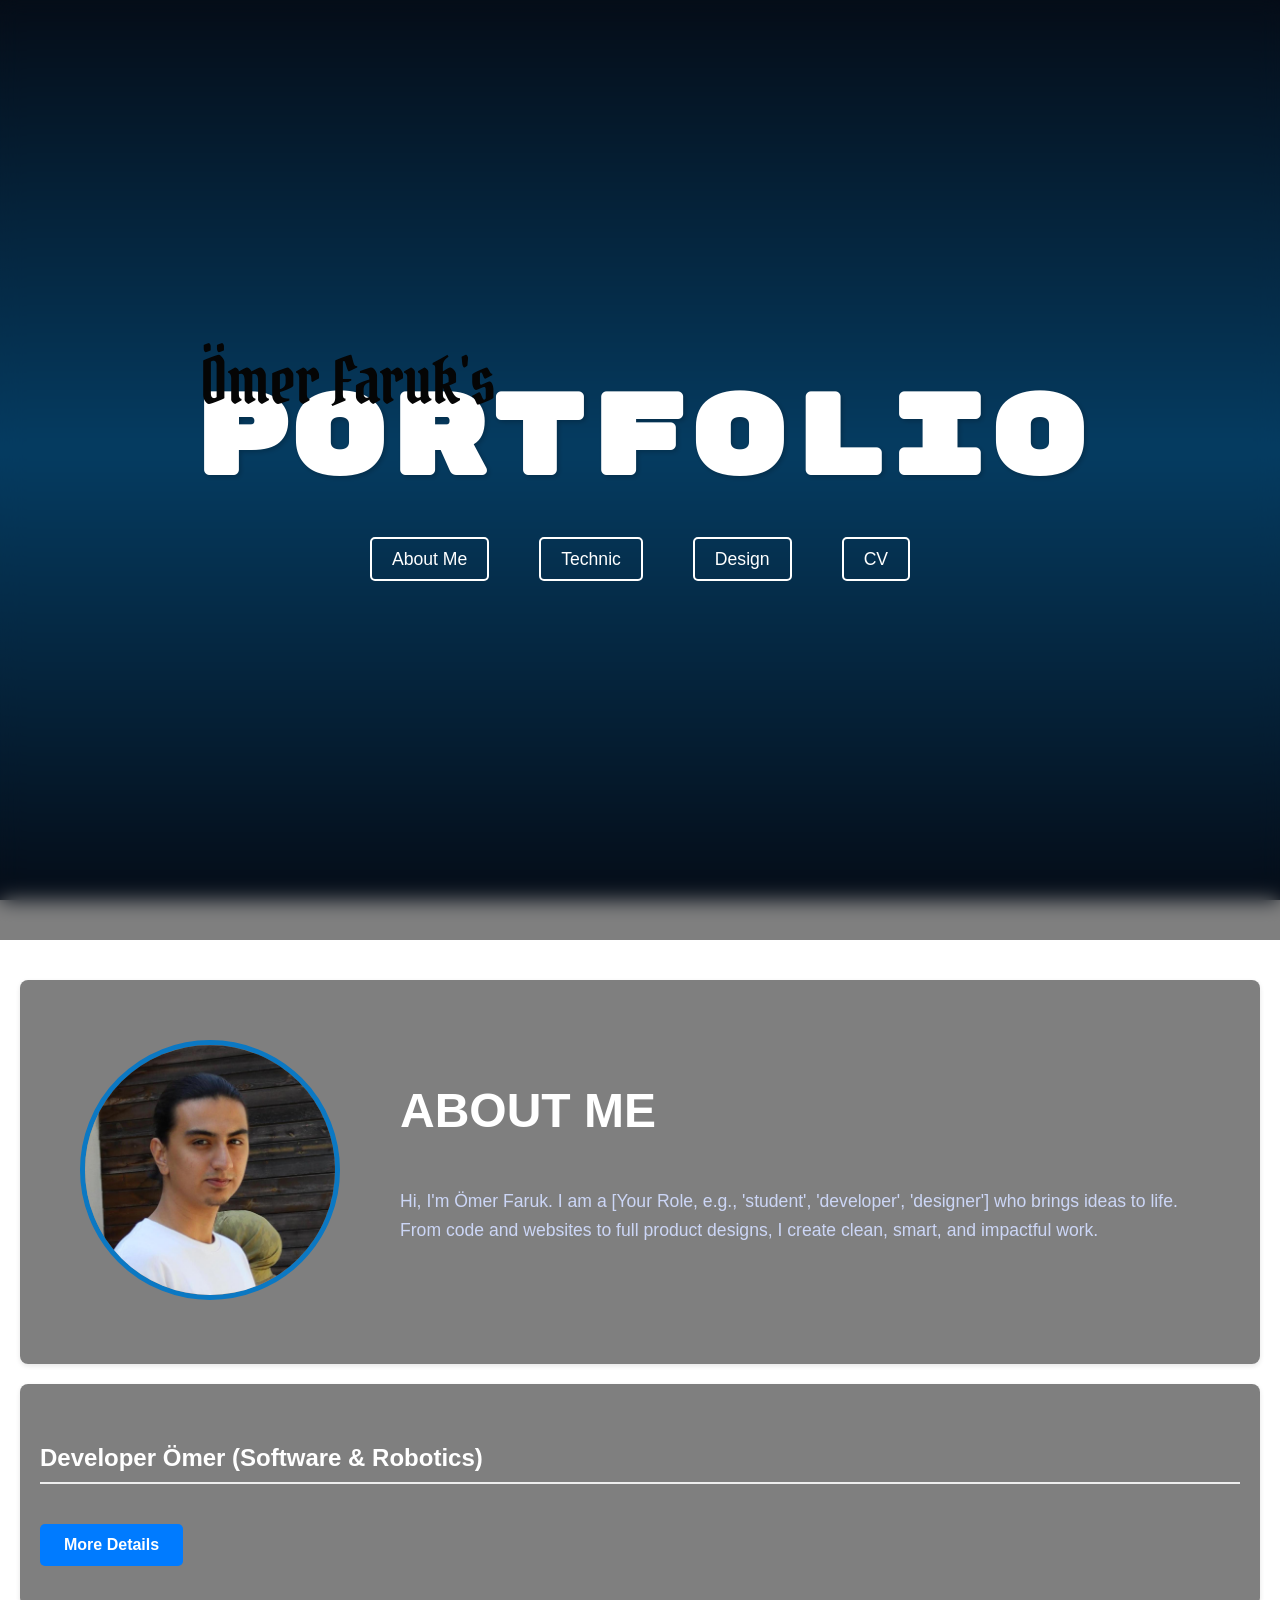
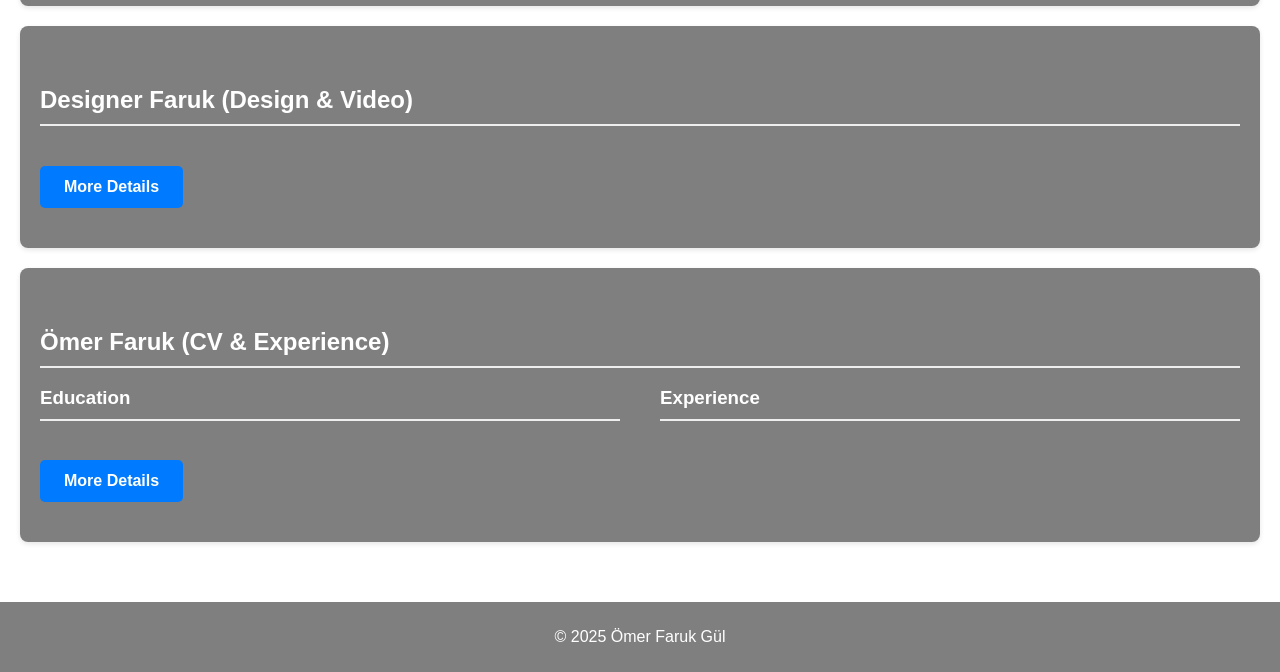
==== portfolio/index.html @ f0be648d "Add files via upload" ====
<!DOCTYPE html>
<html lang="en">
<head>
    <meta charset="UTF-8">
    <meta name="viewport" content="width=device-width, initial-scale=1.0">
    <title>Portfolio Site</title>
    <link rel="stylesheet" href="style.css">
</head>
<body>
    <header id="splash-screen">
        <span class="signature">Ömer Faruk's</span>
        <h1>PORTFOLIO</h1>
        
        <nav class="splash-nav">
            <ul>
                <li><a href="#about-me">About Me</a></li> <li><a href="#developer">Technic</a></li> <li><a href="#designer">Design</a></li>  <li><a href="#cv">CV</a></li>        </ul>
        </nav>
    </header>

    <main>
        <section id="about-me" class="about-me-container">
            
            <div class="about-me-column-left">
                <img src="images/IMG_9961.JPG" alt="Profile Picture" class="profile-picture">
            </div>
            
            <div class="about-me-column-right">
                <h2>ABOUT ME</h2>
                <p>
                    Hi, I'm Ömer Faruk. I am a [Your Role, e.g., 'student', 'developer', 'designer'] 
                    who brings ideas to life. From code and websites to full product designs, 
                    I create clean, smart, and impactful work.
                </p>
                </div>

        </section>

        <section id="developer">
            <h2>Developer Ömer (Software & Robotics)</h2>
            <div class="project-container">
                </div>
            <a href="technic.html" class="btn-details">More Details</a>
        </section>

        <section id="designer">
            <h2>Designer Faruk (Design & Video)</h2>
            <div class="project-container">
                </div>
            <a href="design.html" class="btn-details">More Details</a>
        </section>

        <section id="mr-faruk" class="hidden-section">
            <h2>Mr. Faruk (Gaming)</h2>
            <p>My gaming achievements and history...</p>
        </section>

        <section id="cv">
            <h2>Ömer Faruk (CV & Experience)</h2>
            <div class="cv-container">
                <div class="cv-column">
                    <h3>Education</h3>
                    </div>
                <div class="cv-column">
                    <h3>Experience</h3>
                    </div>
            </div>
            <a href="cv.html" class="btn-details">More Details</a>
        </section>
    </main>

    <footer>
        <p><a href="#mr-faruk">&copy; 2025 Ömer Faruk Gül</a></p> 
    </footer>
</body>
</html>
---- portfolio/style.css ----
html {
    scroll-behavior: smooth; /* Smooth scrolling for anchor links */
}

@font-face { /* Custom font definition */
    font-family: 'Pirata One';  /* Font family name */
    src: url('fonts/Pirata_One/PirataOne-Regular.ttf') format('truetype-variations'); /* Path to the font file */
    font-weight: normal;
}
@font-face {
    font-family: 'Rubik Mono One';  /* Font family name */
    src: url('fonts/RubikMonoOne/RubikMonoOne-Regular.ttf') format('truetype-variations'); /* Path to the font file */
}

@font-face {
    font-family: 'Open Sans';  /* Font family name */
    src: url('fonts/Open_Sans/OpenSans-Regular.ttf') format('truetype-variations'); /* Path to the font file */
}

body {
    background: linear-gradient(to bottom, #0a192f, #0b78c3, #0a192f); /* vertical gradient from dark navy blue to bright blue and back */
    background-size: cover;
    background-attachment: fixed; /* Fixes the background during scrolling */
    font-family: 'Open Sans', sans-serif;   /* font-family */
    margin: 0; /* Removes default margin */
    color: white; /* Default text color */
}

header {
    background-color: rgba(0, 0, 0, 0.50); /* Semi-transparent black */
    backdrop-filter: blur(10px); /* Blurs the background behind the footer */
    -webkit-backdrop-filter: blur(10px); /* for Safari */
    color: rgb(255, 255, 255);
    padding: 20px 20px; /* padding right/left */
    text-align: center;
}

main {
    padding: 20px;
    min-height: 400px;
    font-family: 'Open Sans', sans-serif;
}

footer {
    background-color: rgba(0, 0, 0, 0.50); /* Semi-transparent black */
    backdrop-filter: blur(10px); /* Blurs the background behind the footer */
    -webkit-backdrop-filter: blur(10px); /* for Safari */
    color: rgb(255, 255, 255);
    padding: 10px; /* padding all around */
    text-align: center;
    margin-top: 20px; /* Adds space above the footer */
}

/* --- Footer Secret Link Style --- */

footer a {
    /* This makes the link's color the same as the footer's text (white) */
    color: inherit; 
    
    /* This removes the default underline */
    text-decoration: none; 
    
    /* This changes the cursor from the 'hand' pointer to the default arrow,
       making it not look like a clickable link. */
    cursor: default; 
}

/* --- Navigation Menu Styles --- */

nav ul {
    list-style-type: none; /* Removes the black bullet points */
    padding: 0;
    margin: 0;
    display: flex; /* Aligns the menu items horizontally */
    justify-content: center; /* Centers the menu items */
}

nav li {
    margin: 0 15px; /* Adds space between each menu item */
}

nav a {
    color: rgb(255, 255, 255); /* Makes the link text white */
    text-decoration: none; /* Removes the default underline */
    font-weight: bold;
}

nav a:hover {
    color: #8cabff; /* Adds a slight gray color when you hover over a link */
}

/* --- Section Styles --- */

section {
    padding: 40px 20px; /* Adds internal spacing (top/bottom - left/right) */
    margin: 20px 0; /* Adds external spacing between sections */
    background-color: rgba(0, 0, 0, 0.50); /* Semi-transparent black */
    backdrop-filter: blur(10px); /* Blurs the background behind the footer */
    -webkit-backdrop-filter: blur(10px); /* for Safari */
    color: rgb(255, 255, 255);
    border-radius: 8px; /* Rounds the corners of the sections */
    box-shadow: 0 2px 5px rgba(0,0,0,0.1); /* Adds a subtle shadow */
}

section h2 {
    border-bottom: 2px solid #eee; /* Adds a light line under the section heading */
    padding-bottom: 10px;
}

/* --- Secret Section Style --- */
/* We will use this class later to hide the section */
.hidden-section {
    display: none; /* This completely hides the 'Mr. Faruk' section */
}

/* --- Project Gallery Styles --- */

.project-container {
    display: grid;
    /* This creates a responsive grid. 
       - 'auto-fit': automatically fit as many columns as possible.
       - 'minmax(300px, 1fr)': each column will be a minimum of 300px wide, 
         and will share the remaining space equally (1fr). */
    grid-template-columns: repeat(auto-fit, minmax(300px, 1fr));
    gap: 20px; /* Space between the cards */
}

.project-card {
    background-color: rgba(0, 0, 0, 0.056); /* Semi-transparent black */
    backdrop-filter: blur(10px); /* Blurs the background behind the footer */
    -webkit-backdrop-filter: blur(10px); /* for Safari */
    border: 1px solid #061429;
    border-radius: 8px; /* Rounded corners */
    overflow: hidden; /* Ensures the image's corners are also rounded */
    box-shadow: 0 10px 10px rgba(255, 255, 255, 0.05); /* A very subtle shadow */
    /* This transition is for the animation you wanted */
    transition: transform 0.3s ease, box-shadow 0.3s ease;
}

/* This is the simple animation you requested */
.project-card:hover {
    transform: translateY(-5px); /* Lifts the card up slightly */
    box-shadow: 0 4px 10px rgba(0,0,0,0.1); /* Makes the shadow stronger */
}

.project-card img {
    width: 100%; /* Makes the image fill the card's width */
    height: auto; /* Maintains the aspect ratio */
    display: block; /* Removes any extra space below the image */
}

.project-info {
    padding: 20px; /* Adds space inside the card, below the image */
}

.project-info h3 {
    margin-top: 0;
    margin-bottom: 10px;
}

.project-info p {
    font-size: 0.9em;
    color: #ffffff;
    line-height: 1.5;
}

/* --- Tag Styles --- */

.project-tags {
    display: flex;
    flex-wrap: wrap; /* Tags will wrap to the next line if they don't fit */
    gap: 8px; /* Space between tags */
    margin-top: 15px;
}

.tag {
    padding: 5px 12px;
    border-radius: 15px; /* Pill-shaped tags */
    font-size: 0.75em;
    font-weight: 700;
    text-transform: uppercase;
    background-color: #ccc; /* Default tag color */
    color: #333;
}

/* Specific tag colors based on your plan */
.tag.professional { background-color: #007bff; color: white; }
.tag.latest { background-color: #28a745; color: white; }
.tag.beginner { background-color: #ffc107; color: #ffffff; }
.tag.experienced { background-color: #fd7e14; color: white; }

/* --- New Tag Colors for Design Section --- */

.tag.video { 
    background-color: #6f42c1; /* A nice purple */ 
    color: white; 
}

.tag.design { 
    background-color: #e83e8c; /* A vibrant pink */ 
    color: white; 
}

/* --- CV Section Styles --- */

.cv-container {
    display: flex; /* This is the magic that creates columns */
    flex-wrap: wrap; /* If the screen is too small, columns will stack */
    gap: 40px; /* Space between the columns */
}

.cv-column {
    /* Each column will take up roughly half the space */
    flex: 1; 
    min-width: 280px; /* Ensures columns don't get too squished */
}

.cv-column h3 {
    /* A little styling for the column titles */
    border-bottom: 2px solid #eee;
    padding-bottom: 10px;
    margin-top: 0;
}

.cv-item {
    margin-bottom: 20px; /* Space between each entry (e.g., university and high school) */
}

.cv-item h4 {
    margin-bottom: 5px; /* Less space between item title and details */
}

.cv-item p {
    margin: 5px 0;
    font-size: 0.9em;
    color: #ffffff;
}

.cv-item ul {
    margin-top: 10px;
    padding-left: 20px; /* Indent the bullet points */
    font-size: 0.9em;
    color: #ffffff;
}

/* --- Splash Screen (Full-screen Header) Styles --- */

#splash-screen {
    /* Makes the header take up the full browser height */
    height: 100vh;
    
    background-image: url(/images/main-background.jpeg); /* Your background image */
    background-size: cover; /* Ensures the image covers the entire section */
    background-position: center; /* Centers the image */

    color: white;

    /* This centers the content (h1 and nav) vertically */
    display: flex;
    flex-direction: column;
    justify-content: center;
    align-items: center;
    
    /* Ensures it's always on top of other content */
    position: relative;
}

#splash-screen h1 {
    /* Large, bold text like your 'PORTFOLIO' example */
    font-size: 7em; /* 'em' scales with the base font size */
    font-weight: 700;
    letter-spacing: 5px; /* Adds space between letters */
    margin: 0;

    font-family: 'Rubik Mono One', sans-serif;
    
    /* A subtle text shadow */
    text-shadow: 2px 2px 5px rgba(0,0,0,0.2);
    position: relative; /* z-index'in çalışması için gereklidir */
    z-index: 5; /* İmzanın arkasında kalmasını sağlar */
}

/* --- Splash Screen Navigation Styles --- */

.splash-nav ul {
    list-style-type: none; /* Removes bullet points */
    padding: 0;
    margin-top: 40px; /* Space below the 'PORTFOLIO' title */
    
    /* Aligns the buttons horizontally */
    display: flex; 
    gap: 20px; /* Space between buttons */
}

.splash-nav a {
    color: white;
    text-decoration: none;
    font-size: 1.1em;
    font-weight: 500;
    
    /* This creates the 'button' look */
    padding: 10px 20px;
    border: 2px solid white;
    border-radius: 5px;
    
    /* Simple animation */
    transition: background-color 0.3s ease, color 0.3s ease;
}

.splash-nav a:hover {
    /* On hover, fill the button */
    background-color: white;
    color: #0a192f; /* The dark navy blue */
}

/* --- Signature Styling --- */

.signature {
    /* Absolute positioning relative to #splash-screen */
    position: absolute;
    top: calc(50% - 130px);
    left: calc(50% - 440px);

    font-family: 'Pirata One', sans-serif; /* Yeni fontu burada kullanıyoruz */
    font-size: 4em; /* Large size */
    color: rgba(5, 5, 5);

    z-index: 10; /* Ensures it stays above other elements */
}

/* Adjustments for smaller screens if needed (we can add more later) */
@media (max-width: 768px) {
    .signature {
        font-size: 1.8em;
        top: calc(50% - 100px);
        left: calc(50% - 150px);
    }
    #splash-screen h1 {
        font-size: 3.5em;
    }
}

/* --- 'About Me' Section Styles --- */

.about-me-container {
    /* Uses flexbox to create the two-column layout */
    display: flex;
    align-items: center; /* Vertically centers the items */
    gap: 40px; /* Space between the picture and the text */
    
    /* Makes columns stack on small screens */
    flex-wrap: wrap; 
    
    /* Centers the whole container */
    justify-content: center; 
    
    /* We'll override the default section padding */
    padding: 60px 40px;
}

.about-me-column-left {
    flex-basis: 300px; /* Sets a base width for the image column */
    text-align: center;
}

.profile-picture {
    /* Makes the placeholder image round */
    border-radius: 50%; 
    width: 250px;
    height: 250px;
    object-fit: cover; /* Ensures the image covers the area */
    border: 5px solid #0b78c3; /* Adds a blue border */
}

.about-me-column-right {
    flex-basis: 500px; /* Sets a base width for the text column */
    flex-grow: 1;
}

.about-me-column-right h2 {
    /* Styling for the 'ABOUT ME' heading */
    font-size: 3em;
    font-weight: 700;
    margin-top: 0;
    border-bottom: none; /* Removes the old line */
}

.about-me-column-right p {
    font-size: 1.1em;
    line-height: 1.6;
    color: #ccd6f6; /* A lighter, softer white */
}


/* --- 'More Details' Button Style --- */

.btn-details {
    /* This makes the <a> tag look like a button */
    display: inline-block; /* Allows setting margin/padding */
    background-color: #007bff; /* A bright blue */
    color: white;
    padding: 12px 24px;
    margin-top: 20px; /* Space above the button */
    
    text-decoration: none; /* Removes underline */
    font-weight: bold;
    border-radius: 5px;
    
    /* Simple animation */
    transition: transform 0.3s ease, background-color 0.3s ease;
}

.btn-details:hover {
    background-color: #0056b3; /* A darker blue on hover */
    transform: translateY(-2px); /* Lifts the button slightly */
}
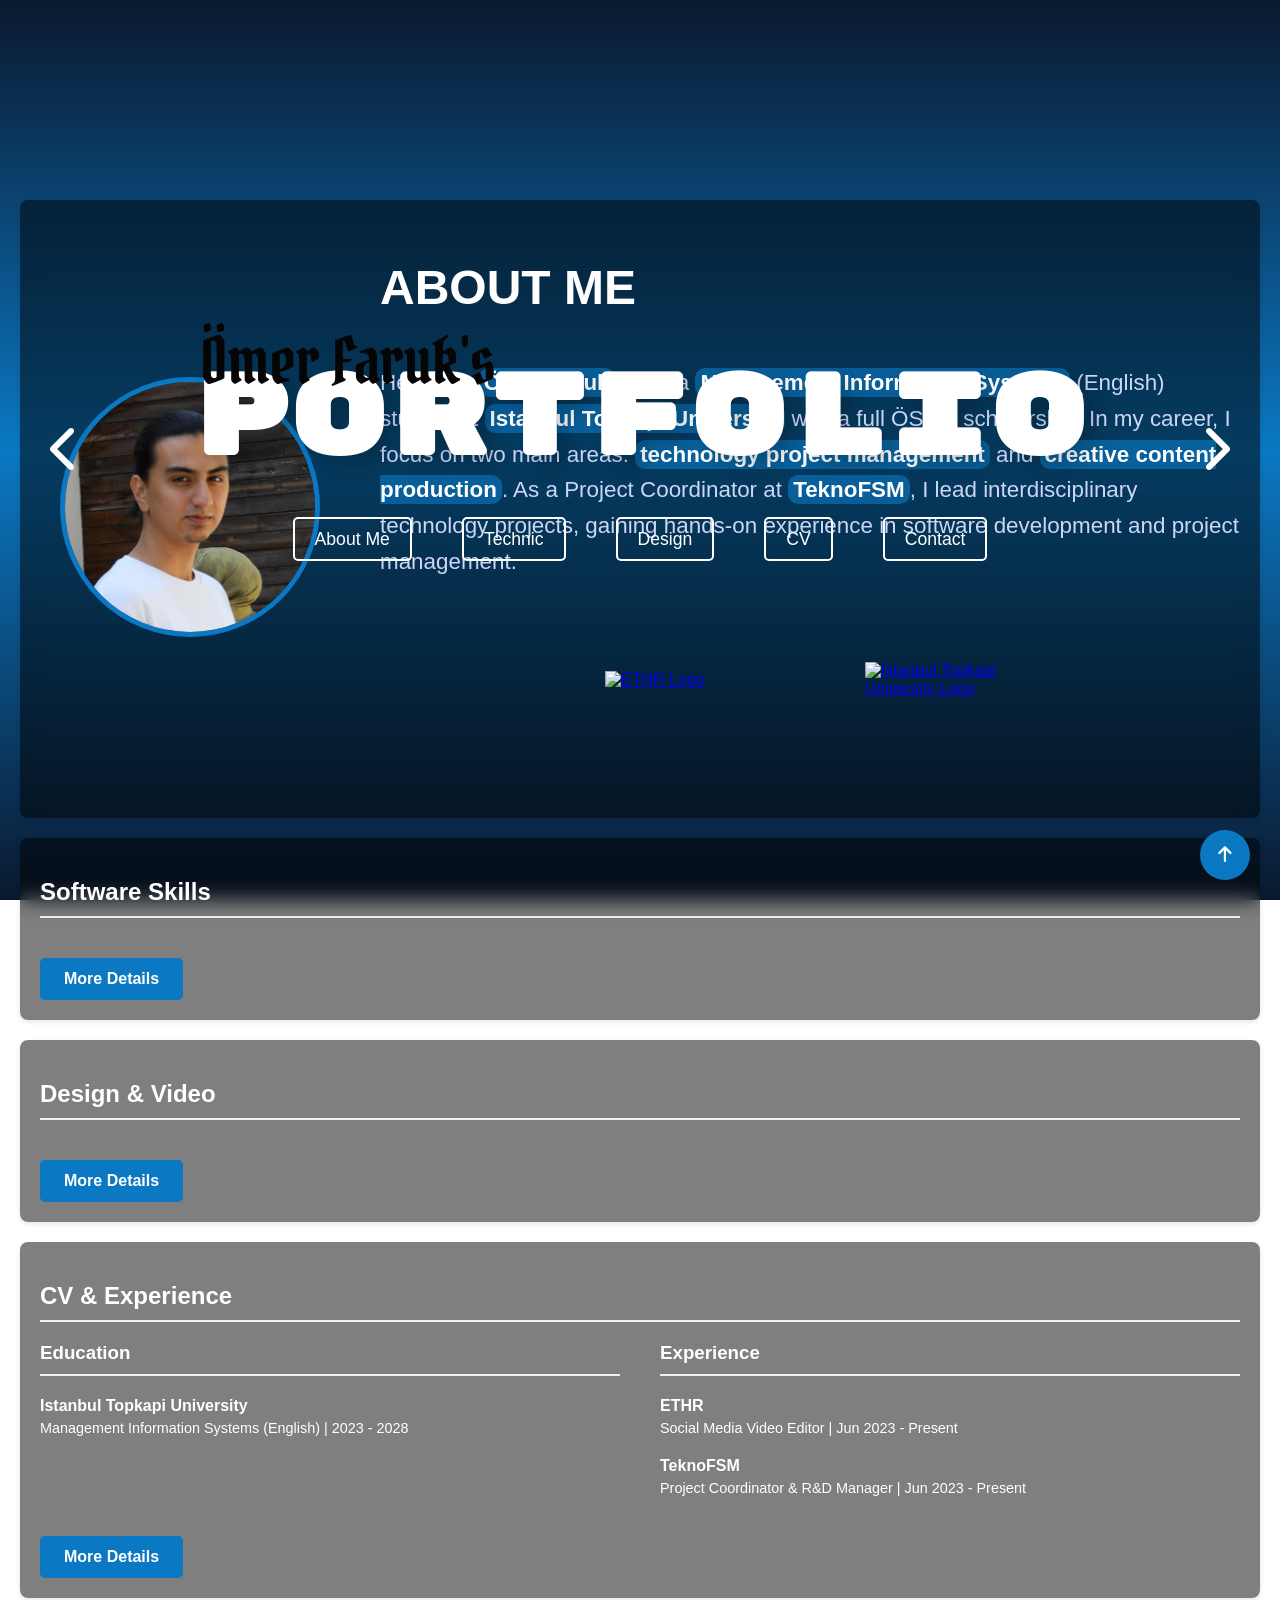
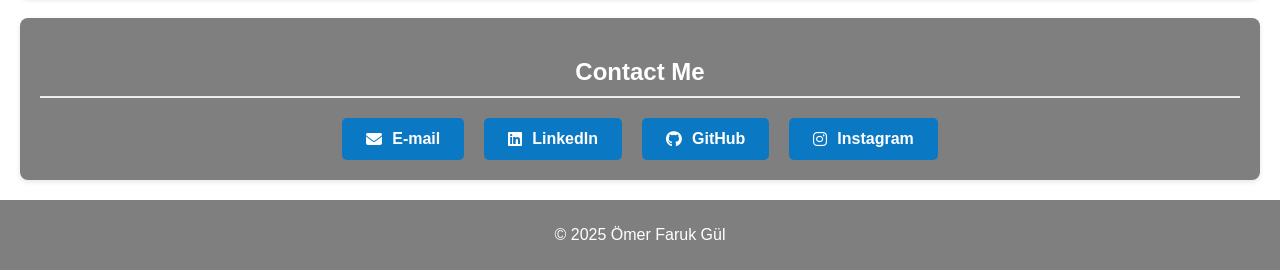
==== commit adb11aea: "Add files via upload" ====
--- a/portfolio/index.html
+++ b/portfolio/index.html
@@ -4,72 +4,123 @@
     <meta charset="UTF-8">
     <meta name="viewport" content="width=device-width, initial-scale=1.0">
     <title>Portfolio Site</title>
-    <link rel="stylesheet" href="style.css">
+    <link rel="stylesheet" href="https://cdnjs.cloudflare.com/ajax/libs/font-awesome/6.5.1/css/all.min.css" 
+    integrity="sha512-DTOQO9RWCH3ppGqcWaEA1BIZOC6xxalwEsw9c2QQeAIftl+Vegovlnee1c9QX4TctnWMn13TZye+giMm8e2LwA==" 
+    crossorigin="anonymous" referrerpolicy="no-referrer" /> <!-- Font Awesome CSS -->
+    <link rel="stylesheet" href="style.css"> <!-- Custom CSS -->
+    <script src="script.js"></script> <!-- Custom JS -->
 </head>
-<body>
-    <header id="splash-screen">
-        <span class="signature">Ömer Faruk's</span>
-        <h1>PORTFOLIO</h1>
-        
-        <nav class="splash-nav">
-            <ul>
-                <li><a href="#about-me">About Me</a></li> <li><a href="#developer">Technic</a></li> <li><a href="#designer">Design</a></li>  <li><a href="#cv">CV</a></li>        </ul>
-        </nav>
-    </header>
-
-    <main>
+<body id="top" class="page-index">
+    <div class="page-wrapper">
+        <header id="splash-screen">
+            <span class="signature">Ömer Faruk's</span>
+            <!-- Navigation Arrows -->
+            <div class="splash-arrow-container">
+                <a href="design.html" class="splash-arrow left"><i class="fa-solid fa-chevron-left"></i></a>
+                <a href="cv.html" class="splash-arrow right"><i class="fa-solid fa-chevron-right"></i></a>
+            </div>
+            <h1>PORTFOLIO</h1>
+            
+            <nav class="splash-nav">
+                <ul>
+                    <li><a href="#about-me">About Me</a></li>
+                    <li><a href="#developer">Technic</a></li>
+                    <li><a href="#designer">Design</a></li> 
+                    <li><a href="#cv">CV</a></li>     
+                    <li><a href="#contact">Contact</a></li>   
+                </ul>
+            </nav>
+        </header>
+        <main id="content">
         <section id="about-me" class="about-me-container">
             
             <div class="about-me-column-left">
                 <img src="images/IMG_9961.JPG" alt="Profile Picture" class="profile-picture">
             </div>
-            
+
             <div class="about-me-column-right">
                 <h2>ABOUT ME</h2>
                 <p>
-                    Hi, I'm Ömer Faruk. I am a [Your Role, e.g., 'student', 'developer', 'designer'] 
-                    who brings ideas to life. From code and websites to full product designs, 
-                    I create clean, smart, and impactful work.
+                    Hello, I'm <b style="color:white">Ömer Faruk</b>. I am a <b style="color:white">Management Information Systems</b> (English) 
+                    student at <b style="color:white">Istanbul Topkapi University</b> with a full ÖSYM scholarship. In my career, 
+                    I focus on two main areas: <b style="color:white">technology project management</b> and <b style="color:white">creative 
+                    content production</b>. As a Project Coordinator at <b style="color:white">TeknoFSM</b>,
+                    I lead interdisciplinary technology projects, gaining hands-on experience in software development and project management.
                 </p>
+                <div class="about-me-container">
+                    <a href="https://ethrw.org/" target="_blank"><img src="/images/ethr_logo.png" alt="ETHR Logo" class="company-logo"></a>
+                    <a href="https://www.topkapi.edu.tr/" target="_blank"><img src="/images/İstanbul_Topkapı_Üniversitesi_logo.png"
+                        alt="Istanbul Topkapi University Logo" class="company-logo"></a>
+                </div>
                 </div>
 
         </section>
 
         <section id="developer">
-            <h2>Developer Ömer (Software & Robotics)</h2>
+            <h2>Software Skills</h2>
             <div class="project-container">
                 </div>
-            <a href="technic.html" class="btn-details">More Details</a>
+            <a href="technic.html#content" class="btn-details">More Details</a>
         </section>
 
         <section id="designer">
-            <h2>Designer Faruk (Design & Video)</h2>
+            <h2>Design & Video</h2>
             <div class="project-container">
                 </div>
-            <a href="design.html" class="btn-details">More Details</a>
+            <a href="design.html#content" class="btn-details">More Details</a>
         </section>
 
+        <section id="cv">
+            <h2>CV & Experience</h2>
+            <div class="cv-container">
+                <div class="cv-column">
+                    <h3>Education</h3>
+                    <div class="cv-item">
+                        <h4>Istanbul Topkapi University</h4>
+                        <p>Management Information Systems (English) | 2023 - 2028</p>
+                    </div>
+                    </div>
+                <div class="cv-column">
+                    <h3>Experience</h3>
+                    <div class="cv-item">
+                        <h4>ETHR</h4>
+                        <p>Social Media Video Editor | Jun 2023 - Present</p>
+                    </div>
+                    <div class="cv-item">
+                        <h4>TeknoFSM</h4>
+                        <p> Project Coordinator & R&D Manager | Jun 2023 - Present</p>
+                    </div>
+                </div>
+            </div>
+            <a href="cv.html#content" class="btn-details">More Details</a>
+        </section>
+        
         <section id="mr-faruk" class="hidden-section">
             <h2>Mr. Faruk (Gaming)</h2>
             <p>My gaming achievements and history...</p>
         </section>
 
-        <section id="cv">
-            <h2>Ömer Faruk (CV & Experience)</h2>
-            <div class="cv-container">
-                <div class="cv-column">
-                    <h3>Education</h3>
-                    </div>
-                <div class="cv-column">
-                    <h3>Experience</h3>
-                    </div>
+        <section id="contact">
+            <h2>Contact Me</h2>
+            <div class="contact-links">
+                <a href="mailto:omergulfaruk05@gmail.com" class="contact-link"><i class="fa-solid fa-envelope"></i>E-mail</a>
+                <a href="https://www.linkedin.com/in/omer-faruk-gul/" target="_blank" class="contact-link"><i class="fa-brands fa-linkedin"></i>LinkedIn</a>
+                <a href="https://github.com/mrfrkgl" target="_blank" class="contact-link"><i class="fa-brands fa-github"></i>GitHub</a>
+                <a href="https://www.instagram.com/lmr.frkl/" target="_blank" class="contact-link"><i class="fa-brands fa-instagram"></i>Instagram</a>
             </div>
-            <a href="cv.html" class="btn-details">More Details</a>
         </section>
-    </main>
 
-    <footer>
-        <p><a href="#mr-faruk">&copy; 2025 Ömer Faruk Gül</a></p> 
-    </footer>
+        </main>
+
+        <footer>
+            <p><a href="#mr-faruk">&copy; 2025 Ömer Faruk Gül</a></p>
+        </footer>
+
+        <!-- Scroll to Top Button -->
+        <a href="#top" id="scrollToTopBtn" title="Go to top"><i class="fa-solid fa-arrow-up"></i></a>
+    </div>
+
+    
+
 </body>
 </html>
--- a/portfolio/style.css
+++ b/portfolio/style.css
@@ -1,6 +1,7 @@
-
 html {
     scroll-behavior: smooth; /* Smooth scrolling for anchor links */
+    transition: background-color 0.3s ease, transform 0.3s ease; /* Smooth scrolling transition */
+    scroll-padding-top: 70px;
 }
 
 @font-face { /* Custom font definition */
@@ -19,7 +20,7 @@
 }
 
 body {
-    background: linear-gradient(to bottom, #0a192f, #0b78c3, #0a192f); /* vertical gradient from dark navy blue to bright blue and back */
+    background: linear-gradient(to bottom, #0a192f, #0b78c3, #0a192f);
     background-size: cover;
     background-attachment: fixed; /* Fixes the background during scrolling */
     font-family: 'Open Sans', sans-serif;   /* font-family */
@@ -27,19 +28,12 @@
     color: white; /* Default text color */
 }
 
-header {
-    background-color: rgba(0, 0, 0, 0.50); /* Semi-transparent black */
-    backdrop-filter: blur(10px); /* Blurs the background behind the footer */
-    -webkit-backdrop-filter: blur(10px); /* for Safari */
-    color: rgb(255, 255, 255);
-    padding: 20px 20px; /* padding right/left */
-    text-align: center;
-}
-
 main {
-    padding: 20px;
     min-height: 400px;
+    margin-top: 200px;
     font-family: 'Open Sans', sans-serif;
+    /* Bu, header'ın (z-index: 1000) her zaman main içeriğinin üzerinde kalmasını sağlar */
+    position: relative;
 }
 
 footer {
@@ -55,15 +49,9 @@
 /* --- Footer Secret Link Style --- */
 
 footer a {
-    /* This makes the link's color the same as the footer's text (white) */
-    color: inherit; 
-    
-    /* This removes the default underline */
-    text-decoration: none; 
-    
-    /* This changes the cursor from the 'hand' pointer to the default arrow,
-       making it not look like a clickable link. */
-    cursor: default; 
+    color: inherit; /* This makes the link's color the same as the footer's text (white) */
+    text-decoration: none; /* This removes the default underline */
+    cursor: pointer; /* Changes the cursor to a pointer */
 }
 
 /* --- Navigation Menu Styles --- */
@@ -93,8 +81,10 @@
 /* --- Section Styles --- */
 
 section {
-    padding: 40px 20px; /* Adds internal spacing (top/bottom - left/right) */
+    padding: 20px 20px; /* Adds internal spacing (top/bottom - left/right) */
     margin: 20px 0; /* Adds external spacing between sections */
+    margin-left: 20px;
+    margin-right: 20px;
     background-color: rgba(0, 0, 0, 0.50); /* Semi-transparent black */
     backdrop-filter: blur(10px); /* Blurs the background behind the footer */
     -webkit-backdrop-filter: blur(10px); /* for Safari */
@@ -108,10 +98,13 @@
     padding-bottom: 10px;
 }
 
-/* --- Secret Section Style --- */
-/* We will use this class later to hide the section */
 .hidden-section {
     display: none; /* This completely hides the 'Mr. Faruk' section */
+}
+
+/* When the #mr-faruk element is targeted by the URL, display it */
+#mr-faruk:target {
+    display: block;
 }
 
 /* --- Project Gallery Styles --- */
@@ -190,18 +183,6 @@
 .tag.beginner { background-color: #ffc107; color: #ffffff; }
 .tag.experienced { background-color: #fd7e14; color: white; }
 
-/* --- New Tag Colors for Design Section --- */
-
-.tag.video { 
-    background-color: #6f42c1; /* A nice purple */ 
-    color: white; 
-}
-
-.tag.design { 
-    background-color: #e83e8c; /* A vibrant pink */ 
-    color: white; 
-}
-
 /* --- CV Section Styles --- */
 
 .cv-container {
@@ -250,7 +231,6 @@
     /* Makes the header take up the full browser height */
     height: 100vh;
     
-    background-image: url(/images/main-background.jpeg); /* Your background image */
     background-size: cover; /* Ensures the image covers the entire section */
     background-position: center; /* Centers the image */
 
@@ -263,9 +243,13 @@
     align-items: center;
     
     /* Ensures it's always on top of other content */
-    position: relative;
-}
-
+    position: absolute;
+    width: 100%;
+    top: 0;
+    z-index: 1000; /* İçeriğin üzerinde kalmasını sağlar */
+    /* Animasyonlar için geçişler ekliyoruz */
+    transition: height 0.5s ease, background-color 0.5s ease, backdrop-filter 0.5s ease, padding 0.5s ease;
+}
 #splash-screen h1 {
     /* Large, bold text like your 'PORTFOLIO' example */
     font-size: 7em; /* 'em' scales with the base font size */
@@ -276,9 +260,10 @@
     font-family: 'Rubik Mono One', sans-serif;
     
     /* A subtle text shadow */
-    text-shadow: 2px 2px 5px rgba(0,0,0,0.2);
+    text-shadow: 10px 10px 20px rgba(0,0,0,0.2);
     position: relative; /* z-index'in çalışması için gereklidir */
     z-index: 5; /* İmzanın arkasında kalmasını sağlar */
+    transition: font-size 0.5s ease; /* Yazı boyutu değişimini yumuşatır */
 }
 
 /* --- Splash Screen Navigation Styles --- */
@@ -327,6 +312,7 @@
     color: rgba(5, 5, 5);
 
     z-index: 10; /* Ensures it stays above other elements */
+    transition: opacity 0.5s ease, transform 0.5s ease; /* İmzanın kaybolmasını ve hareketini yumuşatır */
 }
 
 /* Adjustments for smaller screens if needed (we can add more later) */
@@ -356,7 +342,7 @@
     justify-content: center; 
     
     /* We'll override the default section padding */
-    padding: 60px 40px;
+    padding: 60px 20px;
 }
 
 .about-me-column-left {
@@ -371,6 +357,12 @@
     height: 250px;
     object-fit: cover; /* Ensures the image covers the area */
     border: 5px solid #0b78c3; /* Adds a blue border */
+    transition: transform 0.3s ease; /* Büyüme animasyonunu yumuşatır */
+}
+
+.profile-picture:hover {
+    /* Fare üzerine gelince resmi %10 oranında büyütür */
+    transform: scale(1.1);
 }
 
 .about-me-column-right {
@@ -387,25 +379,31 @@
 }
 
 .about-me-column-right p {
-    font-size: 1.1em;
+    font-size: 1.4em;
     line-height: 1.6;
     color: #ccd6f6; /* A lighter, softer white */
 }
 
+.about-me-column-right b {
+    background-color: #0b79c39a;
+    border-radius: 10px;
+    padding: 2px 5px /* A lighter, softer white */
+}
 
 /* --- 'More Details' Button Style --- */
 
 .btn-details {
     /* This makes the <a> tag look like a button */
     display: inline-block; /* Allows setting margin/padding */
-    background-color: #007bff; /* A bright blue */
+    background-color: #0b78c3; /* A bright blue */
     color: white;
     padding: 12px 24px;
     margin-top: 20px; /* Space above the button */
-    
+
     text-decoration: none; /* Removes underline */
     font-weight: bold;
     border-radius: 5px;
+    text-align: right;
     
     /* Simple animation */
     transition: transform 0.3s ease, background-color 0.3s ease;
@@ -414,4 +412,197 @@
 .btn-details:hover {
     background-color: #0056b3; /* A darker blue on hover */
     transform: translateY(-2px); /* Lifts the button slightly */
+}
+
+/* --- About Me Logos --- */
+.company-logo {
+    height: 50px; /* Logoların yüksekliğini sabitler */
+    width: auto; /* Oranlarını korur */
+    max-width: 150px; /* Çok geniş olmalarını engeller */
+    margin-right: 60px; /* Logolar arasında boşluk */
+    margin-left: 60px;
+}
+
+.company-logo:hover {
+    transform: scale(1.1); /* Fare üzerine gelince logoyu %10 büyütür */
+    transition: transform 0.3s ease; /* Yumuşak geçiş efekti */
+}
+
+/* --- Contact Section Styles --- */
+
+#contact {
+    text-align: center;
+}
+
+.contact-links {
+    display: flex;
+    justify-content: center;
+    align-items: center;
+    flex-wrap: wrap; /* Küçük ekranlarda butonların alt satıra geçmesini sağlar */
+    gap: 20px; /* Butonlar arasına boşluk ekler */
+    margin-top: 20px;
+}
+
+.contact-link {
+    display: inline-flex; /* İkon ve metni hizalamak için flex kullanıyoruz */
+    align-items: center; /* Dikeyde ortalar */
+    gap: 10px; /* İkon ile metin arasına boşluk ekler */
+    background-color: #0b78c3; /* Sitenin ana mavi tonu */
+    color: white;
+    padding: 12px 24px;
+    text-decoration: none;
+    font-weight: bold;
+    border-radius: 5px;
+    transition: transform 0.3s ease, background-color 0.3s ease;
+}
+
+.contact-link:hover {
+    background-color: #0056b3; /* Daha koyu bir mavi tonu */
+    transform: translateY(-2px); /* Butonu hafifçe yukarı kaldırır */
+}
+
+/* --- Scroll to Top Button --- */
+#scrollToTopBtn {
+    position: fixed; /* Sayfa kaysa bile sabit kalır */
+    bottom: 20px;
+    right: 30px;
+    z-index: 100; /* Diğer elementlerin üzerinde olmasını sağlar */
+    border: none;
+    background-color: #0b78c3;
+    color: white;
+    border-radius: 50%; /* Dairesel buton */
+    width: 50px;  /* Genişlik */
+    height: 50px; /* Yükseklik */
+    font-size: 18px;
+    text-decoration: none; /* Link alt çizgisini kaldırır */
+    /* İkonu ortalamak için */
+    display: flex;
+    justify-content: center;
+    align-items: center;
+    transition: background-color 0.3s ease, transform 0.3s ease;
+}
+
+#scrollToTopBtn:hover {
+    background-color: #0056b3; /* Hover'da daha koyu mavi */
+    transform: translateY(-3px); /* Hafifçe yukarı kalkar */
+}
+
+/* --- Splash Screen Navigation Arrows --- */
+.splash-arrow {
+    position: absolute;
+    top: 50%;
+    transform: translateY(-50%);
+    color: white;
+    font-size: 3em;
+    text-decoration: none;
+    z-index: 20; /* Diğer elementlerin üzerinde kalmasını sağlar */
+    padding: 10px 20px;
+    border-radius: 10px;
+    transition: background-color 0.3s ease, transform 0.3s ease;
+}
+
+.splash-arrow:hover {
+    background-color: rgba(255, 255, 255, 0.1);
+    transform: translateY(-50%) scale(1.1);
+}
+
+.splash-arrow.left { left: 30px; }
+.splash-arrow.right { right: 30px; }
+
+/* --- Ana Sayfa Splash Arka Planı --- */
+.page-index #splash-screen {
+    background-image: url('/images/main-background.jpeg');
+}
+
+/* --- Scrolled Header Styles --- */
+
+/* .scrolled sınıfı eklendiğinde splash screen'in yeni hali */
+#splash-screen.scrolled {
+    height: 70px; /* Header yüksekliği */
+    flex-direction: row; /* İçerikleri yatayda hizala */
+    justify-content: space-between; /* İçerikleri dağıt: sol, orta, sağ */
+    padding: 0 30px; /* Sağdan ve soldan boşluk */
+    background-color: rgba(0, 0, 0, 0.5); /* Arka plan rengi ve şeffaflık */
+    backdrop-filter: blur(10px); /* Arka planı bulanıklaştır */
+    -webkit-backdrop-filter: blur(10px); /* Safari için */
+    position: fixed;
+}
+
+/* Kaydırıldığında başlığın (PORTFOLIO, CV vs.) yeni stili */
+ #splash-screen.scrolled h1 {
+    font-size: 1.8em; /* Yazıyı küçült */
+    letter-spacing: 2px;
+    text-shadow: none; /* Gölgeyi kaldır */
+    order: 1; /* Sol tarafa yerleşir */
+    text-shadow: 5px 5px 5px rgba(0, 0, 0, 0.692);
+}
+
+/* Kaydırıldığında navigasyon menüsünün yeni stili */
+ #splash-screen.scrolled .splash-nav {
+    order: 2; /* Ortada kalır */
+    flex-grow: 1;
+}
+
+ #splash-screen.scrolled .splash-nav ul {
+    margin-top: 0; /* Üstteki boşluğu sıfırla */
+}
+
+.splash-nav a {
+    color: white;
+    text-decoration: none;
+    font-size: 1.1em;
+    font-weight: 500;
+    
+    /* This creates the 'button' look */
+    padding: 10px 20px;
+    border: 2px solid white;
+    border-radius: 5px;
+    
+    /* Simple animation */
+    transition: background-color 0.3s ease, color 0.3s ease;
+}
+
+ #splash-screen.scrolled .splash-nav a {
+    padding: 8px 15px; /* Buton boyutunu biraz küçült */
+    font-size: 0.9em;
+    border-width: 1px;
+    color: #0a192f;
+    border: 2px solid white;
+    background-color: white;
+}
+
+#splash-screen.scrolled .splash-nav a:hover {
+    /* On hover, fill the button */
+    background-color: #0a192f;
+    border: 2px solid #0a192f;
+    color: white; /* The dark navy blue */
+}
+
+/* Kaydırıldığında imzanın gizlenmesi */
+ #splash-screen.scrolled .signature {
+    opacity: 0;
+    transform: translateX(-100px); /* Sola doğru kayarak kaybolur */
+}
+
+/* Kaydırıldığında okların yeni stili */
+ #splash-screen.scrolled .splash-arrow {
+    position: static; /* Sabit pozisyonu kaldır */
+    transform: none; /* Transformu sıfırla */
+    font-size: 1.5em; /* İkon boyutunu küçült */
+    padding: 5px;
+    transition: background-color 0.3s ease, transform 0.3s ease;
+}
+
+/* Okların hover efektini düzenle */
+ #splash-screen.scrolled .splash-arrow:hover {
+    background-color: rgba(255, 255, 255, 0.2);
+    transform: scale(1.1); /* Sadece büyüt, Y ekseninde kaydırma */
+}
+
+/* Okları yan yana getirmek için bir container oluşturuyoruz */
+ #splash-screen.scrolled .splash-arrow-container {
+    display: flex;
+    gap: 15px; /* Oklar arasına boşluk */
+    order: 3; /* En sağa yerleşir */
+    flex: 0.3;
 }
